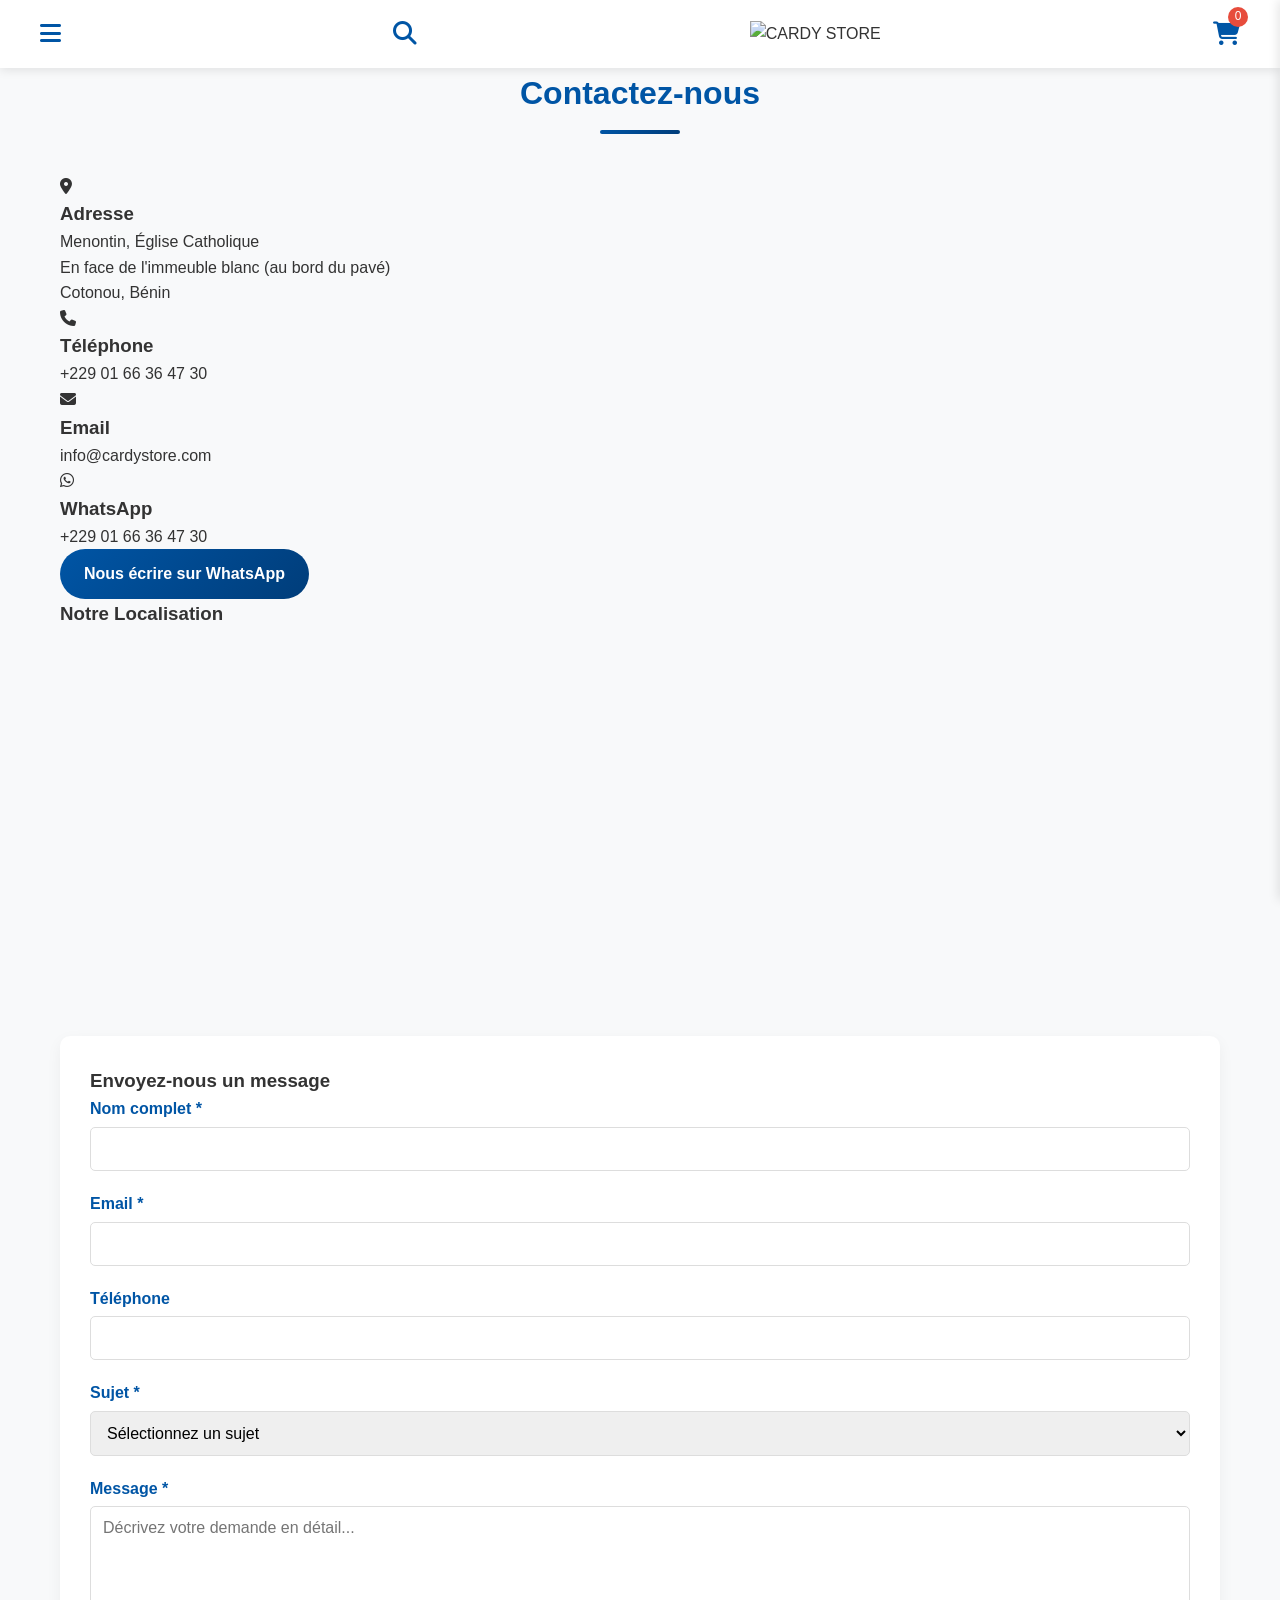
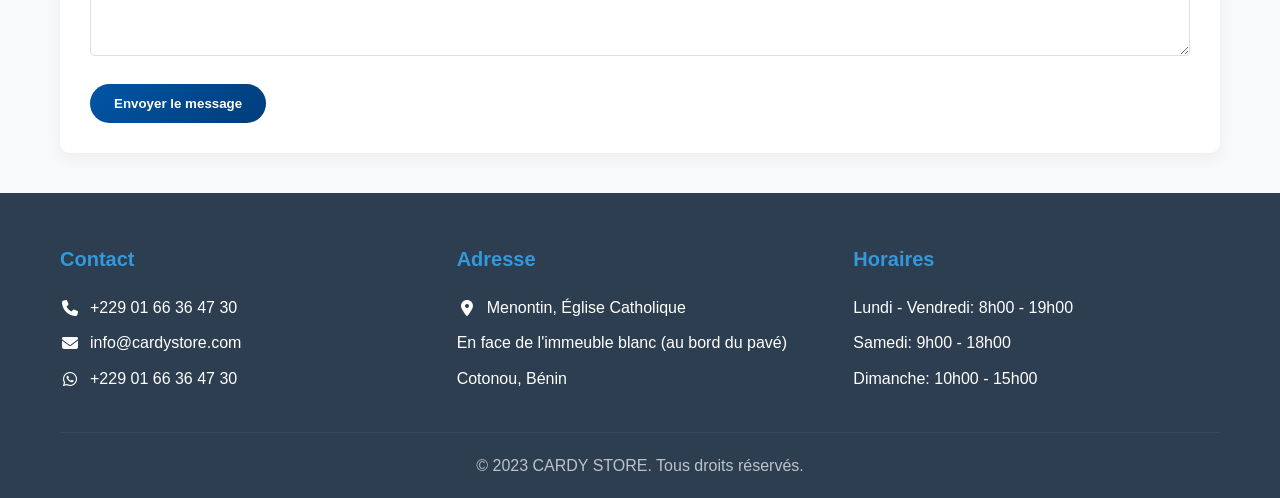
==== contact.html @ 7a83733e "Create contact.html" ====
<!DOCTYPE html>
<html lang="fr">
<head>
    <meta charset="UTF-8">
    <meta name="viewport" content="width=device-width, initial-scale=1.0">
    <title>Contact - CARDY STORE</title>
    <link rel="stylesheet" href="style.css">
    <link rel="stylesheet" href="https://cdnjs.cloudflare.com/ajax/libs/font-awesome/6.4.0/css/all.min.css">
</head>
<body>
    <!-- Header -->
    <header>
        <div class="container header-content">
            <div class="menu-icon">
                <i class="fas fa-bars"></i>
            </div>
            <div class="search-icon">
                <i class="fas fa-search"></i>
            </div>
            <div class="logo">
                <img src="logo_cardystore.png" alt="CARDY STORE">
            </div>
            <div class="cart-icon">
                <i class="fas fa-shopping-cart"></i>
                <span class="cart-count">0</span>
            </div>
        </div>
        
        <!-- Menu déroulant -->
        <nav class="dropdown-menu">
            <a href="index.html"><i class="fas fa-home"></i> Accueil</a>
            <a href="services.html"><i class="fas fa-concierge-bell"></i> Services</a>
            <a href="produits.html"><i class="fas fa-gamepad"></i> Produits</a>
            <a href="contact.html"><i class="fas fa-envelope"></i> Contact</a>
        </nav>
    </header>

    <!-- Contenu Contact -->
    <section class="contact-page">
        <div class="container">
            <h1 class="section-title">Contactez-nous</h1>
            
            <div class="contact-content">
                <div class="contact-info">
                    <div class="info-card">
                        <i class="fas fa-map-marker-alt"></i>
                        <h3>Adresse</h3>
                        <p>Menontin, Église Catholique</p>
                        <p>En face de l'immeuble blanc (au bord du pavé)</p>
                        <p>Cotonou, Bénin</p>
                    </div>
                    
                    <div class="info-card">
                        <i class="fas fa-phone"></i>
                        <h3>Téléphone</h3>
                        <p>+229 01 66 36 47 30</p>
                    </div>
                    
                    <div class="info-card">
                        <i class="fas fa-envelope"></i>
                        <h3>Email</h3>
                        <p>info@cardystore.com</p>
                    </div>
                    
                    <div class="info-card">
                        <i class="fab fa-whatsapp"></i>
                        <h3>WhatsApp</h3>
                        <p>+229 01 66 36 47 30</p>
                        <a href="https://wa.me/2290166364730" class="btn" target="_blank">Nous écrire sur WhatsApp</a>
                    </div>
                </div>

                <!-- Carte Google Maps -->
                <div class="map-container">
                    <h3>Notre Localisation</h3>
                    <div id="map">
                        <!-- Intégration Google Maps -->
                        <iframe 
                            src="https://www.google.com/maps/embed?pb=!1m18!1m12!1m3!1d3970.238389832761!2d2.4204154157586717!3d6.356540295397352!2m3!1f0!2f0!3f0!3m2!1i1024!2i768!4f13.1!3m3!1m2!1s0x1023553d8b8c7c1f%3A0x8c5b5e5e5e5e5e5e!2sMenontin%2C%20Cotonou%2C%20B%C3%A9nin!5e0!3m2!1sfr!2sfr!4v1234567890123!5m2!1sfr!2sfr" 
                            width="100%" 
                            height="400" 
                            style="border:0; border-radius: 10px;" 
                            allowfullscreen="" 
                            loading="lazy" 
                            referrerpolicy="no-referrer-when-downgrade">
                        </iframe>
                    </div>
                </div>

                <!-- Formulaire de contact -->
                <div class="contact-form">
                    <h3>Envoyez-nous un message</h3>
                    <form id="contact-form">
                        <div class="form-group">
                            <label for="name">Nom complet *</label>
                            <input type="text" id="name" required>
                        </div>
                        <div class="form-group">
                            <label for="email">Email *</label>
                            <input type="email" id="email" required>
                        </div>
                        <div class="form-group">
                            <label for="phone">Téléphone</label>
                            <input type="tel" id="phone">
                        </div>
                        <div class="form-group">
                            <label for="subject">Sujet *</label>
                            <select id="subject" required>
                                <option value="">Sélectionnez un sujet</option>
                                <option value="question">Question sur un produit</option>
                                <option value="service">Demande de service</option>
                                <option value="reparation">Demande de réparation</option>
                                <option value="autre">Autre</option>
                            </select>
                        </div>
                        <div class="form-group">
                            <label for="message">Message *</label>
                            <textarea id="message" rows="5" required placeholder="Décrivez votre demande en détail..."></textarea>
                        </div>
                        <button type="submit" class="btn">Envoyer le message</button>
                    </form>
                </div>
            </div>
        </div>
    </section>

    <!-- Footer -->
    <footer>
        <div class="container">
            <div class="footer-content">
                <div class="footer-section">
                    <h3>Contact</h3>
                    <p><i class="fas fa-phone"></i> +229 01 66 36 47 30</p>
                    <p><i class="fas fa-envelope"></i> info@cardystore.com</p>
                    <p><i class="fab fa-whatsapp"></i> +229 01 66 36 47 30</p>
                </div>
                <div class="footer-section">
                    <h3>Adresse</h3>
                    <p><i class="fas fa-map-marker-alt"></i> Menontin, Église Catholique</p>
                    <p>En face de l'immeuble blanc (au bord du pavé)</p>
                    <p>Cotonou, Bénin</p>
                </div>
                <div class="footer-section">
                    <h3>Horaires</h3>
                    <p>Lundi - Vendredi: 8h00 - 19h00</p>
                    <p>Samedi: 9h00 - 18h00</p>
                    <p>Dimanche: 10h00 - 15h00</p>
                </div>
            </div>
            <div class="copyright">
                <p>&copy; 2023 CARDY STORE. Tous droits réservés.</p>
            </div>
        </div>
    </footer>

    <!-- Panier -->
    <div class="cart-overlay"></div>
    <div class="cart-modal">
        <div class="cart-header">
            <h2>Votre Panier</h2>
            <span class="close-cart"><i class="fas fa-times"></i></span>
        </div>
        <div class="cart-items">
            <!-- Les articles du panier seront ajoutés ici -->
        </div>
        <div class="cart-total">
            Total: <span id="cart-total-amount">0</span> FCFA
        </div>
        <button class="btn" id="checkout-button">Payer via WhatsApp</button>
    </div>

    <script src="script.js"></script>
    <script>
        // Formulaire de contact
        document.getElementById('contact-form').addEventListener('submit', function(e) {
            e.preventDefault();
            
            const name = document.getElementById('name').value;
            const email = document.getElementById('email').value;
            const phone = document.getElementById('phone').value;
            const subject = document.getElementById('subject').value;
            const message = document.getElementById('message').value;
            
            const fullMessage = `Nouveau message de contact CARDY STORE:\n\nNom: ${name}\nEmail: ${email}\nTéléphone: ${phone}\nSujet: ${subject}\nMessage: ${message}`;
            const phoneNumber = "+2290166364730";
            const url = `https://wa.me/${phoneNumber}?text=${encodeURIComponent(fullMessage)}`;
            
            window.open(url, '_blank');
            this.reset();
            alert('Votre message a été envoyé avec succès! Nous vous répondrons rapidement.');
        });
    </script>
</body>
</html>
---- style.css ----
/* Styles généraux */
* {
    margin: 0;
    padding: 0;
    box-sizing: border-box;
    font-family: 'Segoe UI', Tahoma, Geneva, Verdana, sans-serif;
}

body {
    background-color: #f8f9fa;
    color: #333;
    line-height: 1.6;
}

a {
    text-decoration: none;
    color: inherit;
}

ul {
    list-style: none;
}

.container {
    max-width: 1200px;
    margin: 0 auto;
    padding: 0 20px;
}

.btn {
    display: inline-block;
    padding: 12px 24px;
    background: linear-gradient(135deg, #0055a5, #003d7a);
    color: white;
    border: none;
    border-radius: 30px;
    cursor: pointer;
    transition: all 0.3s ease;
    font-weight: 600;
    text-align: center;
}

.btn:hover {
    transform: translateY(-2px);
    box-shadow: 0 5px 15px rgba(0, 85, 165, 0.3);
}

.btn-link {
    color: #0055a5;
    font-weight: 600;
    transition: color 0.3s;
}

.btn-link:hover {
    color: #003d7a;
}

.section-title {
    text-align: center;
    margin-bottom: 40px;
    font-size: 32px;
    color: #0055a5;
    position: relative;
}

.section-title::after {
    content: '';
    display: block;
    width: 80px;
    height: 4px;
    background: linear-gradient(135deg, #0055a5, #003d7a);
    margin: 10px auto;
    border-radius: 2px;
}

/* Header */
header {
    background-color: white;
    box-shadow: 0 2px 10px rgba(0, 0, 0, 0.1);
    position: sticky;
    top: 0;
    z-index: 1000;
}

.header-content {
    display: flex;
    justify-content: space-between;
    align-items: center;
    padding: 15px 0;
}

.menu-icon, .search-icon, .cart-icon {
    font-size: 24px;
    cursor: pointer;
    color: #0055a5;
    transition: color 0.3s;
}

.menu-icon:hover, .search-icon:hover, .cart-icon:hover {
    color: #003d7a;
}

.cart-icon {
    position: relative;
}

.cart-count {
    position: absolute;
    top: -8px;
    right: -8px;
    background-color: #e74c3c;
    color: white;
    border-radius: 50%;
    width: 20px;
    height: 20px;
    font-size: 12px;
    display: flex;
    justify-content: center;
    align-items: center;
}

.logo img {
    height: 50px;
}

/* Menu déroulant */
.dropdown-menu {
    position: absolute;
    top: 100%;
    left: 0;
    background-color: white;
    width: 250px;
    box-shadow: 0 5px 15px rgba(0, 0, 0, 0.1);
    display: none;
    z-index: 1001;
    border-radius: 0 0 10px 10px;
    overflow: hidden;
}

.dropdown-menu.active {
    display: block;
}

.dropdown-menu a {
    display: flex;
    align-items: center;
    padding: 15px 20px;
    color: #333;
    border-bottom: 1px solid #eee;
    transition: all 0.3s;
}

.dropdown-menu a i {
    margin-right: 10px;
    width: 20px;
    text-align: center;
}

.dropdown-menu a:hover {
    background-color: #f8f9fa;
    color: #0055a5;
    padding-left: 25px;
}

/* Slider */
.slider {
    position: relative;
    height: 500px;
    overflow: hidden;
    margin-bottom: 60px;
}

.slide {
    position: absolute;
    top: 0;
    left: 0;
    width: 100%;
    height: 100%;
    opacity: 0;
    transition: opacity 1s ease;
}

.slide.active {
    opacity: 1;
}

.slide img {
    width: 100%;
    height: 100%;
    object-fit: cover;
}

.slide-content {
    position: absolute;
    top: 50%;
    left: 10%;
    transform: translateY(-50%);
    color: white;
    text-shadow: 1px 1px 3px rgba(0, 0, 0, 0.7);
    max-width: 500px;
}

.slide-content h2 {
    font-size: 48px;
    margin-bottom: 15px;
}

.slide-content p {
    font-size: 20px;
    margin-bottom: 25px;
}

.slider-nav {
    position: absolute;
    bottom: 20px;
    left: 50%;
    transform: translateX(-50%);
    display: flex;
    gap: 10px;
}

.dot {
    width: 12px;
    height: 12px;
    border-radius: 50%;
    background-color: rgba(255, 255, 255, 0.5);
    cursor: pointer;
    transition: background-color 0.3s;
}

.dot.active {
    background-color: white;
}

/* Produits */
.trending-products {
    padding: 60px 0;
    background-color: white;
}

.products-grid {
    display: grid;
    grid-template-columns: repeat(auto-fill, minmax(280px, 1fr));
    gap: 30px;
}

.product-card {
    background-color: white;
    border-radius: 10px;
    overflow: hidden;
    box-shadow: 0 5px 15px rgba(0, 0, 0, 0.1);
    transition: transform 0.3s, box-shadow 0.3s;
}

.product-card:hover {
    transform: translateY(-10px);
    box-shadow: 0 15px 30px rgba(0, 0, 0, 0.15);
}

.product-image {
    height: 200px;
    overflow: hidden;
}

.product-image img {
    width: 100%;
    height: 100%;
    object-fit: cover;
    transition: transform 0.5s;
}

.product-card:hover .product-image img {
    transform: scale(1.1);
}

.product-info {
    padding: 20px;
    text-align: center;
}

.product-name {
    font-size: 20px;
    margin-bottom: 10px;
    color: #0055a5;
}

.product-price {
    font-size: 22px;
    font-weight: bold;
    color: #e74c3c;
    margin-bottom: 15px;
}

/* Services prévisualisation */
.services-preview {
    padding: 60px 0;
    background-color: #f8f9fa;
}

.services-grid {
    display: grid;
    grid-template-columns: repeat(auto-fit, minmax(300px, 1fr));
    gap: 30px;
}

.service-preview {
    background-color: white;
    padding: 30px;
    border-radius: 10px;
    text-align: center;
    box-shadow: 0 5px 15px rgba(0, 0, 0, 0.05);
    transition: transform 0.3s;
}

.service-preview:hover {
    transform: translateY(-5px);
}

.service-preview i {
    font-size: 50px;
    color: #0055a5;
    margin-bottom: 20px;
}

.service-preview h3 {
    font-size: 22px;
    margin-bottom: 15px;
    color: #0055a5;
}

.service-preview p {
    margin-bottom: 20px;
    color: #666;
}

/* Footer */
footer {
    background-color: #2c3e50;
    color: white;
    padding: 50px 0 20px;
}

.footer-content {
    display: grid;
    grid-template-columns: repeat(auto-fit, minmax(250px, 1fr));
    gap: 30px;
    margin-bottom: 30px;
}

.footer-section h3 {
    font-size: 20px;
    margin-bottom: 20px;
    color: #3498db;
}

.footer-section p {
    margin-bottom: 10px;
    display: flex;
    align-items: center;
}

.footer-section i {
    margin-right: 10px;
    width: 20px;
    text-align: center;
}

.copyright {
    text-align: center;
    padding-top: 20px;
    border-top: 1px solid #34495e;
    color: #bdc3c7;
}

/* Panier */
.cart-overlay {
    position: fixed;
    top: 0;
    left: 0;
    width: 100%;
    height: 100%;
    background-color: rgba(0, 0, 0, 0.5);
    display: none;
    z-index: 1002;
}

.cart-overlay.active {
    display: block;
}

.cart-modal {
    position: fixed;
    top: 0;
    right: -400px;
    width: 400px;
    height: 100%;
    background-color: white;
    box-shadow: -2px 0 10px rgba(0, 0, 0, 0.1);
    transition: right 0.3s;
    z-index: 1003;
    padding: 20px;
    overflow-y: auto;
}

.cart-modal.active {
    right: 0;
}

.cart-header {
    display: flex;
    justify-content: space-between;
    align-items: center;
    margin-bottom: 20px;
    padding-bottom: 15px;
    border-bottom: 1px solid #eee;
}

.cart-header h2 {
    color: #0055a5;
}

.close-cart {
    font-size: 24px;
    cursor: pointer;
    color: #666;
    transition: color 0.3s;
}

.close-cart:hover {
    color: #e74c3c;
}

.cart-items {
    margin-bottom: 20px;
}

.cart-item {
    display: flex;
    margin-bottom: 15px;
    padding-bottom: 15px;
    border-bottom: 1px solid #eee;
}

.cart-item-image {
    width: 80px;
    height: 80px;
    border-radius: 5px;
    overflow: hidden;
    margin-right: 15px;
}

.cart-item-image img {
    width: 100%;
    height: 100%;
    object-fit: cover;
}

.cart-item-details {
    flex: 1;
}

.cart-item-name {
    font-weight: bold;
    margin-bottom: 5px;
}

.cart-item-price {
    color: #e74c3c;
    font-weight: bold;
}

.cart-item-remove {
    color: #e74c3c;
    cursor: pointer;
    align-self: center;
}

.cart-total {
    font-size: 22px;
    font-weight: bold;
    text-align: right;
    margin-bottom: 20px;
    color: #0055a5;
}

#checkout-button {
    width: 100%;
    padding: 15px;
    font-size: 18px;
}

/* Page produit détaillée */
.product-detail-page {
    padding: 40px 0;
}

.product-detail {
    display: flex;
    flex-wrap: wrap;
    gap: 40px;
    margin-bottom: 40px;
}

.product-gallery {
    flex: 1;
    min-width: 300px;
}

.product-main-image {
    width: 100%;
    height: 400px;
    border-radius: 10px;
    overflow: hidden;
    margin-bottom: 15px;
    box-shadow: 0 5px 15px rgba(0, 0, 0, 0.1);
}

.product-main-image img {
    width: 100%;
    height: 100%;
    object-fit: cover;
}

.product-thumbnails {
    display: flex;
    gap: 10px;
}

.product-thumbnail {
    width: 80px;
    height: 80px;
    border-radius: 5px;
    overflow: hidden;
    cursor: pointer;
    border: 2px solid transparent;
    transition: border-color 0.3s;
}

.product-thumbnail.active {
    border-color: #0055a5;
}

.product-thumbnail img {
    width: 100%;
    height: 100%;
    object-fit: cover;
}

.product-info-detail {
    flex: 1;
    min-width: 300px;
}

.product-info-detail h1 {
    font-size: 32px;
    margin-bottom: 15px;
    color: #0055a5;
}

.product-info-detail .product-price {
    font-size: 28px;
    font-weight: bold;
    color: #e74c3c;
    margin-bottom: 20px;
}

.product-description {
    margin: 20px 0;
    line-height: 1.8;
    font-size: 16px;
}

.product-features {
    margin: 20px 0;
}

.product-features h3 {
    margin-bottom: 10px;
    color: #0055a5;
}

.product-features ul {
    list-style-type: disc;
    padding-left: 20px;
}

.product-features li {
    margin-bottom: 5px;
}

.back-button {
    display: inline-block;
    margin-bottom: 20px;
    color: #0055a5;
    font-weight: 600;
}

.back-button i {
    margin-right: 5px;
}

/* Page Services */
.services-page {
    padding: 40px 0;
}

.services-list {
    display: grid;
    grid-template-columns: repeat(auto-fill, minmax(350px, 1fr));
    gap: 30px;
    margin-bottom: 40px;
}

.service-card {
    background-color: white;
    padding: 30px;
    border-radius: 10px;
    box-shadow: 0 5px 15px rgba(0, 0, 0, 0.05);
    transition: transform 0.3s;
}

.service-card:hover {
    transform: translateY(-5px);
}

.service-title {
    font-size: 24px;
    margin-bottom: 15px;
    color: #0055a5;
    display: flex;
    align-items: center;
}

.service-title i {
    margin-right: 10px;
    font-size: 28px;
}

.service-price {
    font-size: 20px;
    font-weight: bold;
    color: #e74c3c;
    margin-bottom: 15px;
}

.service-description {
    margin-bottom: 20px;
    line-height: 1.6;
}

/* Formulaire de contact */
.contact-form {
    background-color: white;
    padding: 30px;
    border-radius: 10px;
    box-shadow: 0 5px 15px rgba(0, 0, 0, 0.05);
    margin-bottom: 40px;
}

.form-group {
    margin-bottom: 20px;
}

.form-group label {
    display: block;
    margin-bottom: 5px;
    font-weight: bold;
    color: #0055a5;
}

.form-group input,
.form-group textarea,
.form-group select {
    width: 100%;
    padding: 12px;
    border: 1px solid #ddd;
    border-radius: 5px;
    font-size: 16px;
}

.form-group textarea {
    min-height: 150px;
    resize: vertical;
}

/* Page Produits */
.products-page {
    padding: 40px 0;
}

.search-bar {
    margin-bottom: 30px;
    display: flex;
}

.search-bar input {
    flex: 1;
    padding: 12px 20px;
    border: 1px solid #ddd;
    border-radius: 30px 0 0 30px;
    font-size: 16px;
}

.search-bar button {
    padding: 12px 20px;
    background: linear-gradient(135deg, #0055a5, #003d7a);
    color: white;
    border: none;
    border-radius: 0 30px 30px 0;
    cursor: pointer;
}

/* Responsive */
@media (max-width: 768px) {
    .slider {
        height: 300px;
    }
    
    .slide-content h2 {
        font-size: 32px;
    }
    
    .slide-content p {
        font-size: 16px;
    }
    
    .cart-modal {
        width: 100%;
        right: -100%;
    }
    
    .product-detail {
        flex-direction: column;
    }
    
    .header-content {
        padding: 10px 0;
    }
    
    .logo img {
        height: 40px;
    }
}
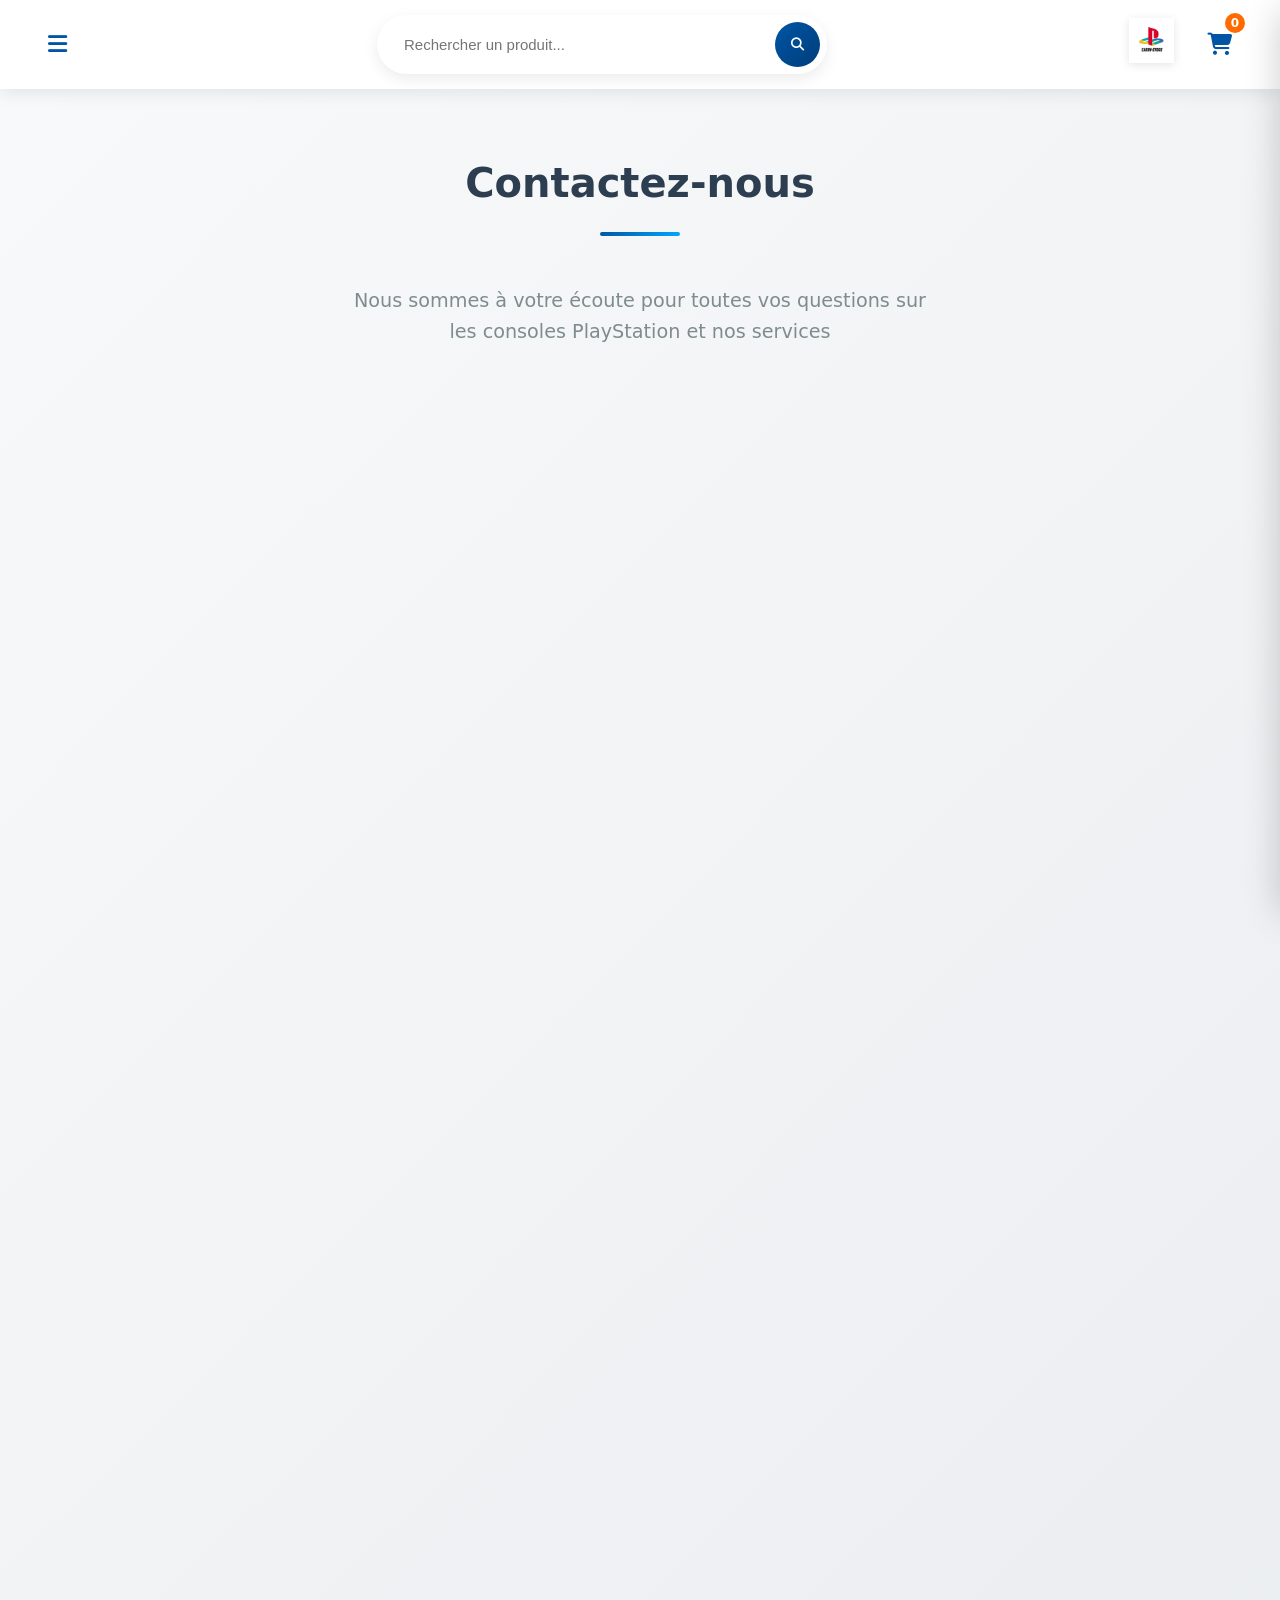
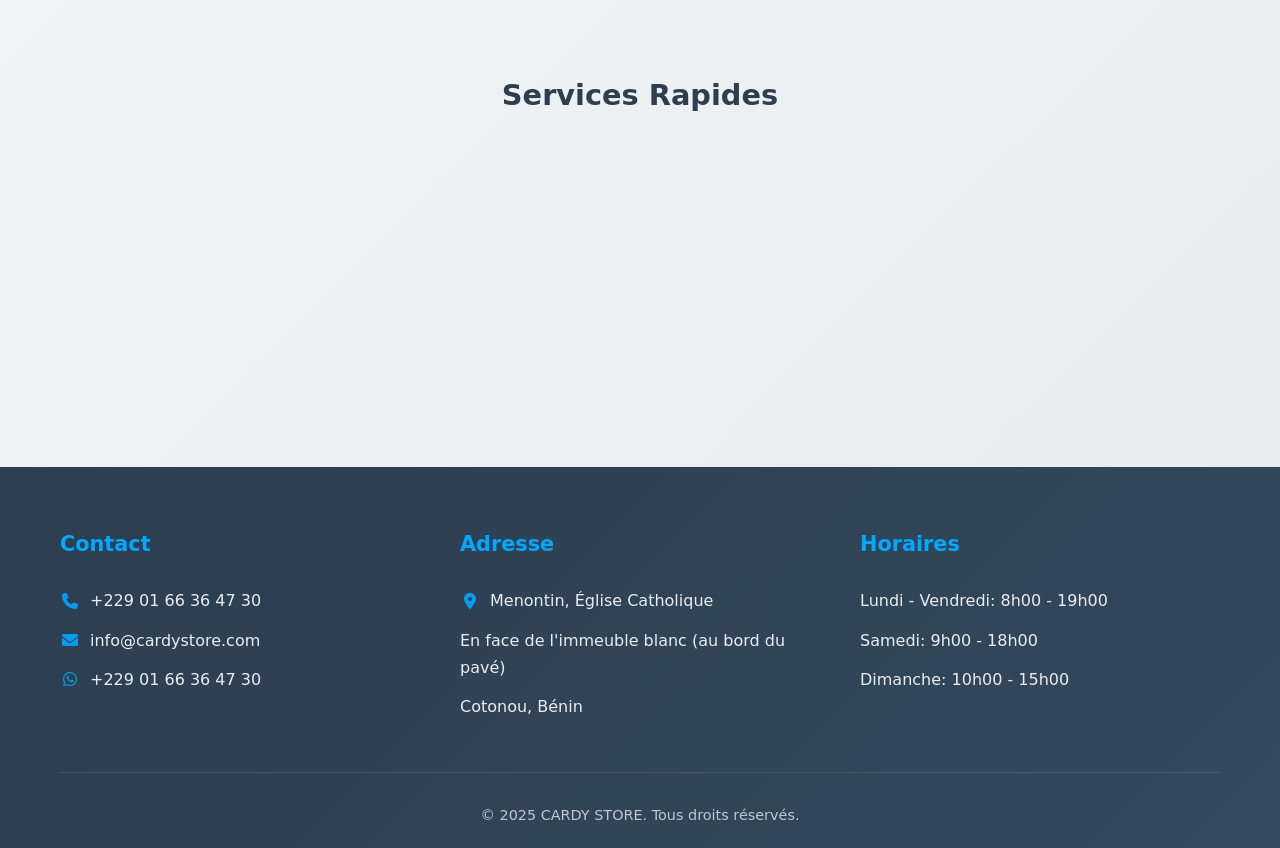
==== commit b8b6a65e: "Update contact.html" ====
--- a/contact.html
+++ b/contact.html
@@ -14,12 +14,20 @@
             <div class="menu-icon">
                 <i class="fas fa-bars"></i>
             </div>
-            <div class="search-icon">
-                <i class="fas fa-search"></i>
-            </div>
+            
+            <div class="search-container">
+                <div class="search-bar">
+                    <input type="text" id="search-input" placeholder="Rechercher un produit...">
+                    <button type="button" id="search-button">
+                        <i class="fas fa-search"></i>
+                    </button>
+                </div>
+            </div>
+            
             <div class="logo">
                 <img src="logo_cardystore.png" alt="CARDY STORE">
             </div>
+            
             <div class="cart-icon">
                 <i class="fas fa-shopping-cart"></i>
                 <span class="cart-count">0</span>
@@ -35,90 +43,205 @@
         </nav>
     </header>
 
-    <!-- Contenu Contact -->
+    <!-- Contenu Contact Optimisé -->
     <section class="contact-page">
         <div class="container">
-            <h1 class="section-title">Contactez-nous</h1>
-            
-            <div class="contact-content">
-                <div class="contact-info">
-                    <div class="info-card">
-                        <i class="fas fa-map-marker-alt"></i>
-                        <h3>Adresse</h3>
-                        <p>Menontin, Église Catholique</p>
-                        <p>En face de l'immeuble blanc (au bord du pavé)</p>
-                        <p>Cotonou, Bénin</p>
-                    </div>
-                    
-                    <div class="info-card">
-                        <i class="fas fa-phone"></i>
-                        <h3>Téléphone</h3>
-                        <p>+229 01 66 36 47 30</p>
-                    </div>
-                    
-                    <div class="info-card">
-                        <i class="fas fa-envelope"></i>
-                        <h3>Email</h3>
-                        <p>info@cardystore.com</p>
-                    </div>
-                    
-                    <div class="info-card">
-                        <i class="fab fa-whatsapp"></i>
-                        <h3>WhatsApp</h3>
-                        <p>+229 01 66 36 47 30</p>
-                        <a href="https://wa.me/2290166364730" class="btn" target="_blank">Nous écrire sur WhatsApp</a>
-                    </div>
-                </div>
-
-                <!-- Carte Google Maps -->
-                <div class="map-container">
-                    <h3>Notre Localisation</h3>
-                    <div id="map">
-                        <!-- Intégration Google Maps -->
-                        <iframe 
-                            src="https://www.google.com/maps/embed?pb=!1m18!1m12!1m3!1d3970.238389832761!2d2.4204154157586717!3d6.356540295397352!2m3!1f0!2f0!3f0!3m2!1i1024!2i768!4f13.1!3m3!1m2!1s0x1023553d8b8c7c1f%3A0x8c5b5e5e5e5e5e5e!2sMenontin%2C%20Cotonou%2C%20B%C3%A9nin!5e0!3m2!1sfr!2sfr!4v1234567890123!5m2!1sfr!2sfr" 
-                            width="100%" 
-                            height="400" 
-                            style="border:0; border-radius: 10px;" 
-                            allowfullscreen="" 
-                            loading="lazy" 
-                            referrerpolicy="no-referrer-when-downgrade">
-                        </iframe>
-                    </div>
-                </div>
-
-                <!-- Formulaire de contact -->
-                <div class="contact-form">
-                    <h3>Envoyez-nous un message</h3>
-                    <form id="contact-form">
-                        <div class="form-group">
-                            <label for="name">Nom complet *</label>
-                            <input type="text" id="name" required>
-                        </div>
-                        <div class="form-group">
-                            <label for="email">Email *</label>
-                            <input type="email" id="email" required>
-                        </div>
-                        <div class="form-group">
-                            <label for="phone">Téléphone</label>
-                            <input type="tel" id="phone">
-                        </div>
-                        <div class="form-group">
-                            <label for="subject">Sujet *</label>
-                            <select id="subject" required>
-                                <option value="">Sélectionnez un sujet</option>
-                                <option value="question">Question sur un produit</option>
-                                <option value="service">Demande de service</option>
-                                <option value="reparation">Demande de réparation</option>
-                                <option value="autre">Autre</option>
-                            </select>
-                        </div>
-                        <div class="form-group">
-                            <label for="message">Message *</label>
-                            <textarea id="message" rows="5" required placeholder="Décrivez votre demande en détail..."></textarea>
-                        </div>
-                        <button type="submit" class="btn">Envoyer le message</button>
-                    </form>
+            <div class="contact-header">
+                <h1 class="section-title">Contactez-nous</h1>
+                <p class="contact-subtitle">Nous sommes à votre écoute pour toutes vos questions sur les consoles PlayStation et nos services</p>
+            </div>
+            
+            <div class="contact-grid">
+                <!-- Informations de contact -->
+                <div class="contact-info-section">
+                    <div class="contact-info-card">
+                        <h2><i class="fas fa-map-marker-alt"></i> Notre Adresse</h2>
+                        <div class="info-content">
+                            <div class="info-item">
+                                <i class="fas fa-store"></i>
+                                <div>
+                                    <h4>Boutique CARDY STORE</h4>
+                                    <p>Menontin, Église Catholique</p>
+                                    <p>En face de l'immeuble blanc (au bord du pavé)</p>
+                                    <p>Cotonou, Bénin</p>
+                                </div>
+                            </div>
+                        </div>
+                    </div>
+
+                    <div class="contact-info-card">
+                        <h2><i class="fas fa-phone"></i> Nous Contacter</h2>
+                        <div class="info-content">
+                            <div class="info-item">
+                                <i class="fas fa-mobile-alt"></i>
+                                <div>
+                                    <h4>Téléphone</h4>
+                                    <p>+229 01 66 36 47 30</p>
+                                    <a href="tel:+2290166364730" class="contact-link">Appeler maintenant</a>
+                                </div>
+                            </div>
+                            <div class="info-item">
+                                <i class="fas fa-envelope"></i>
+                                <div>
+                                    <h4>Email</h4>
+                                    <p>info@cardystore.com</p>
+                                    <a href="mailto:info@cardystore.com" class="contact-link">Envoyer un email</a>
+                                </div>
+                            </div>
+                        </div>
+                    </div>
+
+                    <div class="contact-info-card">
+                        <h2><i class="fab fa-whatsapp"></i> WhatsApp Business</h2>
+                        <div class="info-content">
+                            <div class="info-item">
+                                <i class="fab fa-whatsapp"></i>
+                                <div>
+                                    <h4>Support Instantané</h4>
+                                    <p>+229 01 66 36 47 30</p>
+                                    <a href="https://wa.me/2290166364730" class="btn btn-whatsapp" target="_blank">
+                                        <i class="fab fa-whatsapp"></i> Discuter sur WhatsApp
+                                    </a>
+                                </div>
+                            </div>
+                        </div>
+                    </div>
+
+                    <div class="contact-info-card">
+                        <h2><i class="fas fa-clock"></i> Horaires d'Ouverture</h2>
+                        <div class="info-content">
+                            <div class="schedule-item">
+                                <span class="day">Lundi - Vendredi</span>
+                                <span class="hours">8h00 - 19h00</span>
+                            </div>
+                            <div class="schedule-item">
+                                <span class="day">Samedi</span>
+                                <span class="hours">9h00 - 18h00</span>
+                            </div>
+                            <div class="schedule-item">
+                                <span class="day">Dimanche</span>
+                                <span class="hours">10h00 - 15h00</span>
+                            </div>
+                        </div>
+                    </div>
+                </div>
+
+                <!-- Carte et Formulaire -->
+                <div class="contact-form-section">
+                    <!-- Carte Google Maps -->
+                    <div class="map-card">
+                        <h3><i class="fas fa-map"></i> Localisation sur la Carte</h3>
+                        <div class="map-container">
+                            <iframe 
+                                src="https://www.google.com/maps/embed?pb=!1m18!1m12!1m3!1d3970.238389832761!2d2.4204154157586717!3d6.356540295397352!2m3!1f0!2f0!3f0!3m2!1i1024!2i768!4f13.1!3m3!1m2!1s0x1023553d8b8c7c1f%3A0x8c5b5e5e5e5e5e5e!2sMenontin%2C%20Cotonou%2C%20B%C3%A9nin!5e0!3m2!1sfr!2sfr!4v1234567890123!5m2!1sfr!2sfr" 
+                                width="100%" 
+                                height="300" 
+                                style="border:0; border-radius: 10px;" 
+                                allowfullscreen="" 
+                                loading="lazy" 
+                                referrerpolicy="no-referrer-when-downgrade">
+                            </iframe>
+                            <div class="map-actions">
+                                <a href="https://maps.google.com/maps?q=Menontin,+Cotonou,+Bénin" class="btn" target="_blank">
+                                    <i class="fas fa-directions"></i> Itinéraire
+                                </a>
+                            </div>
+                        </div>
+                    </div>
+
+                    <!-- Formulaire de contact -->
+                    <div class="form-card">
+                        <h3><i class="fas fa-paper-plane"></i> Envoyez-nous un Message</h3>
+                        <form id="contact-form" class="contact-form">
+                            <div class="form-row">
+                                <div class="form-group">
+                                    <label for="name">
+                                        <i class="fas fa-user"></i> Nom complet *
+                                    </label>
+                                    <input type="text" id="name" required>
+                                </div>
+                                <div class="form-group">
+                                    <label for="email">
+                                        <i class="fas fa-envelope"></i> Email *
+                                    </label>
+                                    <input type="email" id="email" required>
+                                </div>
+                            </div>
+                            
+                            <div class="form-row">
+                                <div class="form-group">
+                                    <label for="phone">
+                                        <i class="fas fa-phone"></i> Téléphone
+                                    </label>
+                                    <input type="tel" id="phone">
+                                </div>
+                                <div class="form-group">
+                                    <label for="subject">
+                                        <i class="fas fa-tag"></i> Sujet *
+                                    </label>
+                                    <select id="subject" required>
+                                        <option value="">Sélectionnez un sujet</option>
+                                        <option value="question">Question sur un produit</option>
+                                        <option value="service">Demande de service</option>
+                                        <option value="reparation">Demande de réparation</option>
+                                        <option value="partenariat">Partenariat</option>
+                                        <option value="autre">Autre</option>
+                                    </select>
+                                </div>
+                            </div>
+
+                            <div class="form-group">
+                                <label for="message">
+                                    <i class="fas fa-comment"></i> Message *
+                                </label>
+                                <textarea id="message" rows="6" required 
+                                          placeholder="Décrivez votre demande en détail..."></textarea>
+                                <div class="char-count">
+                                    <span id="char-counter">0</span> caractères
+                                </div>
+                            </div>
+
+                            <div class="form-actions">
+                                <button type="submit" class="btn btn-primary">
+                                    <i class="fas fa-paper-plane"></i> Envoyer le Message
+                                </button>
+                                <button type="button" class="btn btn-secondary" id="whatsapp-direct">
+                                    <i class="fab fa-whatsapp"></i> WhatsApp Direct
+                                </button>
+                            </div>
+                        </form>
+                    </div>
+                </div>
+            </div>
+
+            <!-- Section Services Rapides -->
+            <div class="quick-services">
+                <h3>Services Rapides</h3>
+                <div class="services-grid">
+                    <div class="quick-service-card">
+                        <i class="fas fa-tools"></i>
+                        <h4>Réparation Express</h4>
+                        <p>Diagnostic gratuit de votre console</p>
+                        <a href="services.html" class="service-link">Découvrir</a>
+                    </div>
+                    <div class="quick-service-card">
+                        <i class="fas fa-gamepad"></i>
+                        <h4>Installation Jeux</h4>
+                        <p>PS4/PS5 - Large choix disponible</p>
+                        <a href="services.html" class="service-link">Découvrir</a>
+                    </div>
+                    <div class="quick-service-card">
+                        <i class="fas fa-shipping-fast"></i>
+                        <h4>Livraison Express</h4>
+                        <p>Service de livraison disponible</p>
+                        <a href="services.html" class="service-link">Découvrir</a>
+                    </div>
+                    <div class="quick-service-card">
+                        <i class="fas fa-headset"></i>
+                        <h4>Support Technique</h4>
+                        <p>Assistance 7j/7 par nos experts</p>
+                        <a href="services.html" class="service-link">Découvrir</a>
+                    </div>
                 </div>
             </div>
         </div>
@@ -148,7 +271,7 @@
                 </div>
             </div>
             <div class="copyright">
-                <p>&copy; 2023 CARDY STORE. Tous droits réservés.</p>
+                <p>&copy; 2025 CARDY STORE. Tous droits réservés.</p>
             </div>
         </div>
     </footer>
@@ -171,23 +294,86 @@
 
     <script src="script.js"></script>
     <script>
-        // Formulaire de contact
-        document.getElementById('contact-form').addEventListener('submit', function(e) {
-            e.preventDefault();
-            
-            const name = document.getElementById('name').value;
-            const email = document.getElementById('email').value;
-            const phone = document.getElementById('phone').value;
-            const subject = document.getElementById('subject').value;
-            const message = document.getElementById('message').value;
-            
-            const fullMessage = `Nouveau message de contact CARDY STORE:\n\nNom: ${name}\nEmail: ${email}\nTéléphone: ${phone}\nSujet: ${subject}\nMessage: ${message}`;
-            const phoneNumber = "+2290166364730";
-            const url = `https://wa.me/${phoneNumber}?text=${encodeURIComponent(fullMessage)}`;
-            
-            window.open(url, '_blank');
-            this.reset();
-            alert('Votre message a été envoyé avec succès! Nous vous répondrons rapidement.');
+        // Script spécifique à la page contact
+        document.addEventListener('DOMContentLoaded', function() {
+            // Compteur de caractères pour le message
+            const messageTextarea = document.getElementById('message');
+            const charCounter = document.getElementById('char-counter');
+            
+            if (messageTextarea && charCounter) {
+                messageTextarea.addEventListener('input', function() {
+                    charCounter.textContent = this.value.length;
+                });
+            }
+
+            // Formulaire de contact
+            const contactForm = document.getElementById('contact-form');
+            if (contactForm) {
+                contactForm.addEventListener('submit', function(e) {
+                    e.preventDefault();
+                    
+                    const name = document.getElementById('name').value;
+                    const email = document.getElementById('email').value;
+                    const phone = document.getElementById('phone').value;
+                    const subject = document.getElementById('subject').value;
+                    const message = document.getElementById('message').value;
+                    
+                    const fullMessage = `📧 Nouveau message de contact CARDY STORE:\n\n` +
+                                      `👤 Nom: ${name}\n` +
+                                      `📧 Email: ${email}\n` +
+                                      `📞 Téléphone: ${phone || 'Non renseigné'}\n` +
+                                      `🏷️ Sujet: ${subject}\n\n` +
+                                      `💬 Message:\n${message}`;
+                    
+                    const phoneNumber = "+2290166364730";
+                    const url = `https://wa.me/${phoneNumber}?text=${encodeURIComponent(fullMessage)}`;
+                    
+                    window.open(url, '_blank');
+                    
+                    // Feedback visuel
+                    const submitBtn = contactForm.querySelector('button[type="submit"]');
+                    const originalText = submitBtn.innerHTML;
+                    submitBtn.innerHTML = '<i class="fas fa-check"></i> Message Envoyé!';
+                    submitBtn.style.background = 'linear-gradient(135deg, #27ae60, #2ecc71)';
+                    
+                    setTimeout(() => {
+                        contactForm.reset();
+                        charCounter.textContent = '0';
+                        submitBtn.innerHTML = originalText;
+                        submitBtn.style.background = '';
+                    }, 2000);
+                });
+            }
+
+            // Bouton WhatsApp direct
+            const whatsappBtn = document.getElementById('whatsapp-direct');
+            if (whatsappBtn) {
+                whatsappBtn.addEventListener('click', function() {
+                    const phoneNumber = "+2290166364730";
+                    const url = `https://wa.me/${phoneNumber}`;
+                    window.open(url, '_blank');
+                });
+            }
+
+            // Animation des cartes au scroll
+            const observerOptions = {
+                threshold: 0.1,
+                rootMargin: '0px 0px -50px 0px'
+            };
+
+            const observer = new IntersectionObserver((entries) => {
+                entries.forEach(entry => {
+                    if (entry.isIntersecting) {
+                        entry.target.classList.add('reveal-active');
+                    }
+                });
+            }, observerOptions);
+
+            // Observer les éléments à animer
+            document.querySelectorAll('.contact-info-card, .form-card, .map-card, .quick-service-card').forEach(el => {
+                el.classList.add('reveal');
+                observer.observe(el);
+            });
         });
     </script>
 </body>
--- a/style.css
+++ b/style.css
@@ -1,20 +1,38 @@
-/* Styles généraux */
+/* Styles généraux améliorés */
+:root {
+    --primary-color: #0055a5;
+    --primary-dark: #003d7a;
+    --secondary-color: #ff6b00;
+    --accent-color: #00a8ff;
+    --text-dark: #2c3e50;
+    --text-light: #7f8c8d;
+    --background-light: #f8f9fa;
+    --background-white: #ffffff;
+    --shadow-light: 0 5px 15px rgba(0, 0, 0, 0.08);
+    --shadow-medium: 0 8px 25px rgba(0, 0, 0, 0.15);
+    --shadow-hover: 0 12px 35px rgba(0, 0, 0, 0.2);
+    --border-radius: 12px;
+    --transition: all 0.3s cubic-bezier(0.25, 0.8, 0.25, 1);
+}
+
 * {
     margin: 0;
     padding: 0;
     box-sizing: border-box;
-    font-family: 'Segoe UI', Tahoma, Geneva, Verdana, sans-serif;
 }
 
 body {
-    background-color: #f8f9fa;
-    color: #333;
-    line-height: 1.6;
+    font-family: 'Segoe UI', system-ui, -apple-system, sans-serif;
+    background: linear-gradient(135deg, #f8f9fa 0%, #e9ecef 100%);
+    color: var(--text-dark);
+    line-height: 1.7;
+    font-weight: 400;
 }
 
 a {
     text-decoration: none;
     color: inherit;
+    transition: var(--transition);
 }
 
 ul {
@@ -27,77 +45,93 @@
     padding: 0 20px;
 }
 
+/* Boutons améliorés */
 .btn {
-    display: inline-block;
-    padding: 12px 24px;
-    background: linear-gradient(135deg, #0055a5, #003d7a);
+    display: inline-flex;
+    align-items: center;
+    gap: 8px;
+    padding: 14px 28px;
+    background: linear-gradient(135deg, var(--primary-color), var(--primary-dark));
     color: white;
     border: none;
-    border-radius: 30px;
+    border-radius: var(--border-radius);
     cursor: pointer;
-    transition: all 0.3s ease;
+    transition: var(--transition);
     font-weight: 600;
+    font-size: 15px;
     text-align: center;
+    position: relative;
+    overflow: hidden;
+}
+
+.btn::before {
+    content: '';
+    position: absolute;
+    top: 0;
+    left: -100%;
+    width: 100%;
+    height: 100%;
+    background: linear-gradient(90deg, transparent, rgba(255,255,255,0.2), transparent);
+    transition: left 0.5s;
+}
+
+.btn:hover::before {
+    left: 100%;
 }
 
 .btn:hover {
     transform: translateY(-2px);
-    box-shadow: 0 5px 15px rgba(0, 85, 165, 0.3);
-}
-
-.btn-link {
-    color: #0055a5;
-    font-weight: 600;
-    transition: color 0.3s;
-}
-
-.btn-link:hover {
-    color: #003d7a;
-}
-
-.section-title {
-    text-align: center;
-    margin-bottom: 40px;
-    font-size: 32px;
-    color: #0055a5;
-    position: relative;
-}
-
-.section-title::after {
-    content: '';
-    display: block;
-    width: 80px;
-    height: 4px;
-    background: linear-gradient(135deg, #0055a5, #003d7a);
-    margin: 10px auto;
-    border-radius: 2px;
-}
-
-/* Header */
+    box-shadow: var(--shadow-hover);
+    background: linear-gradient(135deg, var(--primary-dark), var(--primary-color));
+}
+
+.btn-secondary {
+    background: linear-gradient(135deg, var(--secondary-color), #e55a00);
+}
+
+.btn-secondary:hover {
+    background: linear-gradient(135deg, #e55a00, var(--secondary-color));
+}
+
+.btn-whatsapp {
+    background: linear-gradient(135deg, #25D366, #128C7E);
+}
+
+.btn-whatsapp:hover {
+    background: linear-gradient(135deg, #128C7E, #25D366);
+}
+
+/* Header professionnel */
 header {
-    background-color: white;
-    box-shadow: 0 2px 10px rgba(0, 0, 0, 0.1);
+    background: var(--background-white);
+    box-shadow: var(--shadow-light);
     position: sticky;
     top: 0;
     z-index: 1000;
+    backdrop-filter: blur(10px);
+    background: rgba(255, 255, 255, 0.95);
 }
 
 .header-content {
-    display: flex;
-    justify-content: space-between;
+    display: grid;
+    grid-template-columns: auto 1fr auto auto;
     align-items: center;
+    gap: 25px;
     padding: 15px 0;
 }
 
-.menu-icon, .search-icon, .cart-icon {
-    font-size: 24px;
+.menu-icon, .cart-icon {
+    font-size: 22px;
     cursor: pointer;
-    color: #0055a5;
-    transition: color 0.3s;
-}
-
-.menu-icon:hover, .search-icon:hover, .cart-icon:hover {
-    color: #003d7a;
+    color: var(--primary-color);
+    transition: var(--transition);
+    padding: 8px;
+    border-radius: 8px;
+}
+
+.menu-icon:hover, .cart-icon:hover {
+    background: rgba(0, 85, 165, 0.1);
+    transform: scale(1.1);
 }
 
 .cart-icon {
@@ -106,9 +140,9 @@
 
 .cart-count {
     position: absolute;
-    top: -8px;
-    right: -8px;
-    background-color: #e74c3c;
+    top: -5px;
+    right: -5px;
+    background: var(--secondary-color);
     color: white;
     border-radius: 50%;
     width: 20px;
@@ -117,24 +151,94 @@
     display: flex;
     justify-content: center;
     align-items: center;
+    font-weight: bold;
+    animation: pulse 2s infinite;
+}
+
+@keyframes pulse {
+    0% { transform: scale(1); }
+    50% { transform: scale(1.1); }
+    100% { transform: scale(1); }
+}
+
+/* Barre de recherche professionnelle */
+.search-container {
+    justify-self: center;
+    width: 100%;
+    max-width: 450px;
+}
+
+.search-bar {
+    display: flex;
+    background: var(--background-white);
+    border-radius: 30px;
+    padding: 5px;
+    box-shadow: var(--shadow-light);
+    border: 2px solid transparent;
+    transition: var(--transition);
+}
+
+.search-bar:focus-within {
+    border-color: var(--primary-color);
+    box-shadow: var(--shadow-medium);
+}
+
+.search-bar input {
+    flex: 1;
+    border: none;
+    padding: 12px 20px;
+    border-radius: 30px;
+    outline: none;
+    font-size: 15px;
+    background: transparent;
+}
+
+.search-bar button {
+    background: linear-gradient(135deg, var(--primary-color), var(--primary-dark));
+    border: none;
+    border-radius: 50%;
+    width: 45px;
+    height: 45px;
+    color: white;
+    cursor: pointer;
+    display: flex;
+    align-items: center;
+    justify-content: center;
+    transition: var(--transition);
+}
+
+.search-bar button:hover {
+    transform: rotate(15deg) scale(1.1);
 }
 
 .logo img {
-    height: 50px;
-}
-
-/* Menu déroulant */
+    height: 45px;
+    transition: var(--transition);
+    filter: drop-shadow(0 2px 4px rgba(0,0,0,0.1));
+}
+
+.logo:hover img {
+    transform: scale(1.05);
+}
+
+/* Menu déroulant amélioré */
 .dropdown-menu {
     position: absolute;
     top: 100%;
     left: 0;
-    background-color: white;
-    width: 250px;
-    box-shadow: 0 5px 15px rgba(0, 0, 0, 0.1);
+    background: var(--background-white);
+    width: 280px;
+    box-shadow: var(--shadow-medium);
     display: none;
     z-index: 1001;
-    border-radius: 0 0 10px 10px;
+    border-radius: 0 0 var(--border-radius) var(--border-radius);
     overflow: hidden;
+    animation: slideDown 0.3s ease;
+}
+
+@keyframes slideDown {
+    from { opacity: 0; transform: translateY(-10px); }
+    to { opacity: 1; transform: translateY(0); }
 }
 
 .dropdown-menu.active {
@@ -144,30 +248,34 @@
 .dropdown-menu a {
     display: flex;
     align-items: center;
-    padding: 15px 20px;
-    color: #333;
-    border-bottom: 1px solid #eee;
-    transition: all 0.3s;
+    gap: 12px;
+    padding: 16px 24px;
+    color: var(--text-dark);
+    border-bottom: 1px solid #f1f2f6;
+    transition: var(--transition);
+    font-weight: 500;
 }
 
 .dropdown-menu a i {
-    margin-right: 10px;
     width: 20px;
     text-align: center;
+    color: var(--primary-color);
 }
 
 .dropdown-menu a:hover {
-    background-color: #f8f9fa;
-    color: #0055a5;
-    padding-left: 25px;
-}
-
-/* Slider */
+    background: linear-gradient(135deg, #f8f9fa, #e9ecef);
+    color: var(--primary-color);
+    padding-left: 30px;
+    transform: translateX(5px);
+}
+
+/* Slider professionnel */
 .slider {
     position: relative;
-    height: 500px;
+    height: 600px;
     overflow: hidden;
-    margin-bottom: 60px;
+    margin-bottom: 80px;
+    border-radius: 0 0 var(--border-radius) var(--border-radius);
 }
 
 .slide {
@@ -177,7 +285,7 @@
     width: 100%;
     height: 100%;
     opacity: 0;
-    transition: opacity 1s ease;
+    transition: opacity 1.2s cubic-bezier(0.25, 0.46, 0.45, 0.94);
 }
 
 .slide.active {
@@ -188,6 +296,7 @@
     width: 100%;
     height: 100%;
     object-fit: cover;
+    filter: brightness(0.8);
 }
 
 .slide-content {
@@ -196,77 +305,149 @@
     left: 10%;
     transform: translateY(-50%);
     color: white;
-    text-shadow: 1px 1px 3px rgba(0, 0, 0, 0.7);
     max-width: 500px;
+    text-shadow: 2px 2px 4px rgba(0, 0, 0, 0.5);
 }
 
 .slide-content h2 {
-    font-size: 48px;
-    margin-bottom: 15px;
+    font-size: 3.5rem;
+    margin-bottom: 20px;
+    font-weight: 700;
+    line-height: 1.2;
+    animation: fadeInUp 1s ease;
 }
 
 .slide-content p {
-    font-size: 20px;
-    margin-bottom: 25px;
+    font-size: 1.3rem;
+    margin-bottom: 30px;
+    opacity: 0.9;
+    animation: fadeInUp 1s ease 0.2s both;
+}
+
+.slide-content .btn {
+    animation: fadeInUp 1s ease 0.4s both;
+}
+
+@keyframes fadeInUp {
+    from {
+        opacity: 0;
+        transform: translateY(30px);
+    }
+    to {
+        opacity: 1;
+        transform: translateY(0);
+    }
 }
 
 .slider-nav {
     position: absolute;
-    bottom: 20px;
+    bottom: 30px;
     left: 50%;
     transform: translateX(-50%);
     display: flex;
-    gap: 10px;
+    gap: 12px;
 }
 
 .dot {
-    width: 12px;
-    height: 12px;
+    width: 14px;
+    height: 14px;
     border-radius: 50%;
-    background-color: rgba(255, 255, 255, 0.5);
+    background: rgba(255, 255, 255, 0.5);
     cursor: pointer;
-    transition: background-color 0.3s;
+    transition: var(--transition);
+    border: 2px solid transparent;
 }
 
 .dot.active {
-    background-color: white;
-}
-
-/* Produits */
+    background: white;
+    transform: scale(1.2);
+    border-color: var(--primary-color);
+}
+
+.dot:hover {
+    background: white;
+    transform: scale(1.1);
+}
+
+/* Sections améliorées */
+.section-title {
+    text-align: center;
+    margin-bottom: 50px;
+    font-size: 2.5rem;
+    color: var(--text-dark);
+    position: relative;
+    font-weight: 700;
+}
+
+.section-title::after {
+    content: '';
+    display: block;
+    width: 80px;
+    height: 4px;
+    background: linear-gradient(135deg, var(--primary-color), var(--accent-color));
+    margin: 15px auto;
+    border-radius: 2px;
+    animation: widthGrow 1s ease;
+}
+
+@keyframes widthGrow {
+    from { width: 0; }
+    to { width: 80px; }
+}
+
+/* Produits professionnels */
 .trending-products {
-    padding: 60px 0;
-    background-color: white;
+    padding: 80px 0;
+    background: var(--background-white);
 }
 
 .products-grid {
     display: grid;
-    grid-template-columns: repeat(auto-fill, minmax(280px, 1fr));
+    grid-template-columns: repeat(auto-fit, minmax(300px, 1fr));
     gap: 30px;
 }
 
 .product-card {
-    background-color: white;
-    border-radius: 10px;
+    background: var(--background-white);
+    border-radius: var(--border-radius);
     overflow: hidden;
-    box-shadow: 0 5px 15px rgba(0, 0, 0, 0.1);
-    transition: transform 0.3s, box-shadow 0.3s;
+    box-shadow: var(--shadow-light);
+    transition: var(--transition);
+    position: relative;
+}
+
+.product-card::before {
+    content: '';
+    position: absolute;
+    top: 0;
+    left: 0;
+    width: 100%;
+    height: 4px;
+    background: linear-gradient(135deg, var(--primary-color), var(--accent-color));
+    transform: scaleX(0);
+    transition: var(--transition);
+}
+
+.product-card:hover::before {
+    transform: scaleX(1);
 }
 
 .product-card:hover {
     transform: translateY(-10px);
-    box-shadow: 0 15px 30px rgba(0, 0, 0, 0.15);
+    box-shadow: var(--shadow-hover);
 }
 
 .product-image {
-    height: 200px;
+    height: 220px;
     overflow: hidden;
+    position: relative;
 }
 
 .product-image img {
     width: 100%;
     height: 100%;
     object-fit: cover;
-    transition: transform 0.5s;
+    transition: var(--transition);
 }
 
 .product-card:hover .product-image img {
@@ -274,132 +455,161 @@
 }
 
 .product-info {
-    padding: 20px;
+    padding: 25px;
     text-align: center;
 }
 
 .product-name {
-    font-size: 20px;
+    font-size: 1.3rem;
     margin-bottom: 10px;
-    color: #0055a5;
+    color: var(--text-dark);
+    font-weight: 600;
+}
+
+.product-description {
+    color: var(--text-light);
+    margin-bottom: 15px;
+    font-size: 0.95rem;
+    line-height: 1.5;
 }
 
 .product-price {
-    font-size: 22px;
-    font-weight: bold;
-    color: #e74c3c;
-    margin-bottom: 15px;
-}
-
-/* Services prévisualisation */
+    font-size: 1.5rem;
+    font-weight: 700;
+    color: var(--secondary-color);
+    margin-bottom: 20px;
+}
+
+/* Services professionnels */
 .services-preview {
-    padding: 60px 0;
-    background-color: #f8f9fa;
+    padding: 80px 0;
+    background: linear-gradient(135deg, #f8f9fa 0%, #e9ecef 100%);
 }
 
 .services-grid {
     display: grid;
-    grid-template-columns: repeat(auto-fit, minmax(300px, 1fr));
+    grid-template-columns: repeat(auto-fit, minmax(320px, 1fr));
     gap: 30px;
 }
 
 .service-preview {
-    background-color: white;
-    padding: 30px;
-    border-radius: 10px;
+    background: var(--background-white);
+    padding: 40px 30px;
+    border-radius: var(--border-radius);
     text-align: center;
-    box-shadow: 0 5px 15px rgba(0, 0, 0, 0.05);
-    transition: transform 0.3s;
+    box-shadow: var(--shadow-light);
+    transition: var(--transition);
+    border-left: 4px solid transparent;
 }
 
 .service-preview:hover {
     transform: translateY(-5px);
+    box-shadow: var(--shadow-hover);
+    border-left-color: var(--primary-color);
 }
 
 .service-preview i {
-    font-size: 50px;
-    color: #0055a5;
+    font-size: 3rem;
+    color: var(--primary-color);
     margin-bottom: 20px;
+    background: linear-gradient(135deg, var(--primary-color), var(--accent-color));
+    -webkit-background-clip: text;
+    -webkit-text-fill-color: transparent;
 }
 
 .service-preview h3 {
-    font-size: 22px;
+    font-size: 1.4rem;
     margin-bottom: 15px;
-    color: #0055a5;
+    color: var(--text-dark);
+    font-weight: 600;
 }
 
 .service-preview p {
     margin-bottom: 20px;
-    color: #666;
-}
-
-/* Footer */
+    color: var(--text-light);
+    line-height: 1.6;
+}
+
+/* Footer professionnel */
 footer {
-    background-color: #2c3e50;
+    background: linear-gradient(135deg, #2c3e50, #34495e);
     color: white;
-    padding: 50px 0 20px;
+    padding: 60px 0 20px;
 }
 
 .footer-content {
     display: grid;
-    grid-template-columns: repeat(auto-fit, minmax(250px, 1fr));
-    gap: 30px;
-    margin-bottom: 30px;
+    grid-template-columns: repeat(auto-fit, minmax(280px, 1fr));
+    gap: 40px;
+    margin-bottom: 40px;
 }
 
 .footer-section h3 {
-    font-size: 20px;
-    margin-bottom: 20px;
-    color: #3498db;
+    font-size: 1.3rem;
+    margin-bottom: 25px;
+    color: var(--accent-color);
+    font-weight: 600;
 }
 
 .footer-section p {
-    margin-bottom: 10px;
+    margin-bottom: 12px;
     display: flex;
     align-items: center;
+    gap: 10px;
+    opacity: 0.9;
 }
 
 .footer-section i {
-    margin-right: 10px;
     width: 20px;
     text-align: center;
+    color: var(--accent-color);
 }
 
 .copyright {
     text-align: center;
-    padding-top: 20px;
-    border-top: 1px solid #34495e;
-    color: #bdc3c7;
-}
-
-/* Panier */
+    padding-top: 30px;
+    border-top: 1px solid rgba(255, 255, 255, 0.1);
+    color: rgba(255, 255, 255, 0.7);
+    font-size: 0.9rem;
+}
+
+/* Panier amélioré */
 .cart-overlay {
     position: fixed;
     top: 0;
     left: 0;
     width: 100%;
     height: 100%;
-    background-color: rgba(0, 0, 0, 0.5);
+    background: rgba(0, 0, 0, 0.7);
     display: none;
     z-index: 1002;
+    backdrop-filter: blur(5px);
 }
 
 .cart-overlay.active {
     display: block;
+    animation: fadeIn 0.3s ease;
+}
+
+@keyframes fadeIn {
+    from { opacity: 0; }
+    to { opacity: 1; }
 }
 
 .cart-modal {
     position: fixed;
     top: 0;
-    right: -400px;
-    width: 400px;
+    right: -450px;
+    width: 450px;
     height: 100%;
-    background-color: white;
-    box-shadow: -2px 0 10px rgba(0, 0, 0, 0.1);
-    transition: right 0.3s;
+    background: var(--background-white);
+    box-shadow: var(--shadow-hover);
+    transition: right 0.4s cubic-bezier(0.25, 0.46, 0.45, 0.94);
     z-index: 1003;
-    padding: 20px;
+    padding: 25px;
     overflow-y: auto;
+    display: flex;
+    flex-direction: column;
 }
 
 .cart-modal.active {
@@ -410,43 +620,60 @@
     display: flex;
     justify-content: space-between;
     align-items: center;
-    margin-bottom: 20px;
-    padding-bottom: 15px;
-    border-bottom: 1px solid #eee;
+    margin-bottom: 25px;
+    padding-bottom: 20px;
+    border-bottom: 2px solid #f1f2f6;
 }
 
 .cart-header h2 {
-    color: #0055a5;
+    color: var(--primary-color);
+    font-weight: 700;
 }
 
 .close-cart {
     font-size: 24px;
     cursor: pointer;
-    color: #666;
-    transition: color 0.3s;
+    color: var(--text-light);
+    transition: var(--transition);
+    padding: 5px;
 }
 
 .close-cart:hover {
-    color: #e74c3c;
+    color: var(--secondary-color);
+    transform: rotate(90deg);
 }
 
 .cart-items {
+    flex: 1;
+    margin-bottom: 25px;
+}
+
+.cart-item {
+    display: flex;
     margin-bottom: 20px;
-}
-
-.cart-item {
-    display: flex;
-    margin-bottom: 15px;
-    padding-bottom: 15px;
-    border-bottom: 1px solid #eee;
+    padding-bottom: 20px;
+    border-bottom: 1px solid #f1f2f6;
+    animation: slideInRight 0.3s ease;
+}
+
+@keyframes slideInRight {
+    from {
+        opacity: 0;
+        transform: translateX(20px);
+    }
+    to {
+        opacity: 1;
+        transform: translateX(0);
+    }
 }
 
 .cart-item-image {
     width: 80px;
     height: 80px;
-    border-radius: 5px;
+    border-radius: 8px;
     overflow: hidden;
     margin-right: 15px;
+    flex-shrink: 0;
 }
 
 .cart-item-image img {
@@ -460,268 +687,85 @@
 }
 
 .cart-item-name {
-    font-weight: bold;
+    font-weight: 600;
     margin-bottom: 5px;
+    color: var(--text-dark);
 }
 
 .cart-item-price {
-    color: #e74c3c;
-    font-weight: bold;
+    color: var(--secondary-color);
+    font-weight: 700;
 }
 
 .cart-item-remove {
     color: #e74c3c;
     cursor: pointer;
     align-self: center;
+    transition: var(--transition);
+    padding: 5px;
+}
+
+.cart-item-remove:hover {
+    transform: scale(1.2);
 }
 
 .cart-total {
-    font-size: 22px;
-    font-weight: bold;
+    font-size: 1.4rem;
+    font-weight: 700;
     text-align: right;
-    margin-bottom: 20px;
-    color: #0055a5;
+    margin-bottom: 25px;
+    color: var(--primary-color);
+    padding-top: 20px;
+    border-top: 2px solid #f1f2f6;
 }
 
 #checkout-button {
     width: 100%;
-    padding: 15px;
-    font-size: 18px;
-}
-
-/* Page produit détaillée */
-.product-detail-page {
-    padding: 40px 0;
-}
-
-.product-detail {
-    display: flex;
-    flex-wrap: wrap;
-    gap: 40px;
-    margin-bottom: 40px;
-}
-
-.product-gallery {
-    flex: 1;
-    min-width: 300px;
-}
-
-.product-main-image {
-    width: 100%;
-    height: 400px;
-    border-radius: 10px;
-    overflow: hidden;
-    margin-bottom: 15px;
-    box-shadow: 0 5px 15px rgba(0, 0, 0, 0.1);
-}
-
-.product-main-image img {
-    width: 100%;
-    height: 100%;
-    object-fit: cover;
-}
-
-.product-thumbnails {
-    display: flex;
-    gap: 10px;
-}
-
-.product-thumbnail {
-    width: 80px;
-    height: 80px;
-    border-radius: 5px;
-    overflow: hidden;
-    cursor: pointer;
-    border: 2px solid transparent;
-    transition: border-color 0.3s;
-}
-
-.product-thumbnail.active {
-    border-color: #0055a5;
-}
-
-.product-thumbnail img {
-    width: 100%;
-    height: 100%;
-    object-fit: cover;
-}
-
-.product-info-detail {
-    flex: 1;
-    min-width: 300px;
-}
-
-.product-info-detail h1 {
-    font-size: 32px;
-    margin-bottom: 15px;
-    color: #0055a5;
-}
-
-.product-info-detail .product-price {
-    font-size: 28px;
-    font-weight: bold;
-    color: #e74c3c;
-    margin-bottom: 20px;
-}
-
-.product-description {
-    margin: 20px 0;
-    line-height: 1.8;
-    font-size: 16px;
-}
-
-.product-features {
-    margin: 20px 0;
-}
-
-.product-features h3 {
-    margin-bottom: 10px;
-    color: #0055a5;
-}
-
-.product-features ul {
-    list-style-type: disc;
-    padding-left: 20px;
-}
-
-.product-features li {
-    margin-bottom: 5px;
-}
-
-.back-button {
-    display: inline-block;
-    margin-bottom: 20px;
-    color: #0055a5;
+    padding: 16px;
+    font-size: 1.1rem;
     font-weight: 600;
 }
 
-.back-button i {
-    margin-right: 5px;
-}
-
-/* Page Services */
-.services-page {
-    padding: 40px 0;
-}
-
-.services-list {
-    display: grid;
-    grid-template-columns: repeat(auto-fill, minmax(350px, 1fr));
-    gap: 30px;
-    margin-bottom: 40px;
-}
-
-.service-card {
-    background-color: white;
-    padding: 30px;
-    border-radius: 10px;
-    box-shadow: 0 5px 15px rgba(0, 0, 0, 0.05);
-    transition: transform 0.3s;
-}
-
-.service-card:hover {
-    transform: translateY(-5px);
-}
-
-.service-title {
-    font-size: 24px;
-    margin-bottom: 15px;
-    color: #0055a5;
-    display: flex;
-    align-items: center;
-}
-
-.service-title i {
-    margin-right: 10px;
-    font-size: 28px;
-}
-
-.service-price {
-    font-size: 20px;
-    font-weight: bold;
-    color: #e74c3c;
-    margin-bottom: 15px;
-}
-
-.service-description {
-    margin-bottom: 20px;
-    line-height: 1.6;
-}
-
-/* Formulaire de contact */
-.contact-form {
-    background-color: white;
-    padding: 30px;
-    border-radius: 10px;
-    box-shadow: 0 5px 15px rgba(0, 0, 0, 0.05);
-    margin-bottom: 40px;
-}
-
-.form-group {
-    margin-bottom: 20px;
-}
-
-.form-group label {
-    display: block;
-    margin-bottom: 5px;
-    font-weight: bold;
-    color: #0055a5;
-}
-
-.form-group input,
-.form-group textarea,
-.form-group select {
-    width: 100%;
-    padding: 12px;
-    border: 1px solid #ddd;
-    border-radius: 5px;
-    font-size: 16px;
-}
-
-.form-group textarea {
-    min-height: 150px;
-    resize: vertical;
-}
-
-/* Page Produits */
-.products-page {
-    padding: 40px 0;
-}
-
-.search-bar {
-    margin-bottom: 30px;
-    display: flex;
-}
-
-.search-bar input {
-    flex: 1;
-    padding: 12px 20px;
-    border: 1px solid #ddd;
-    border-radius: 30px 0 0 30px;
-    font-size: 16px;
-}
-
-.search-bar button {
-    padding: 12px 20px;
-    background: linear-gradient(135deg, #0055a5, #003d7a);
-    color: white;
-    border: none;
-    border-radius: 0 30px 30px 0;
-    cursor: pointer;
-}
-
-/* Responsive */
+/* Responsive design amélioré */
 @media (max-width: 768px) {
+    .header-content {
+        grid-template-columns: auto 1fr auto;
+        gap: 15px;
+    }
+    
+    .search-container {
+        order: 3;
+        grid-column: 1 / -1;
+        margin-top: 15px;
+    }
+    
+    .logo {
+        order: 2;
+        justify-self: center;
+    }
+    
+    .menu-icon {
+        order: 1;
+    }
+    
+    .cart-icon {
+        order: 4;
+    }
+    
     .slider {
-        height: 300px;
+        height: 400px;
     }
     
     .slide-content h2 {
-        font-size: 32px;
+        font-size: 2rem;
     }
     
     .slide-content p {
-        font-size: 16px;
+        font-size: 1rem;
+    }
+    
+    .section-title {
+        font-size: 2rem;
     }
     
     .cart-modal {
@@ -729,15 +773,450 @@
         right: -100%;
     }
     
-    .product-detail {
+    .products-grid {
+        grid-template-columns: 1fr;
+    }
+}
+
+@media (max-width: 480px) {
+    .container {
+        padding: 0 15px;
+    }
+    
+    .slide-content {
+        left: 5%;
+        right: 5%;
+    }
+    
+    .slide-content h2 {
+        font-size: 1.8rem;
+    }
+    
+    .btn {
+        padding: 12px 24px;
+        font-size: 14px;
+    }
+}
+
+/* Effets de scroll */
+.reveal {
+    opacity: 0;
+    transform: translateY(30px);
+    transition: all 0.6s ease;
+}
+
+.reveal.active {
+    opacity: 1;
+    transform: translateY(0);
+}
+
+/* Loading states */
+.loading {
+    position: relative;
+    overflow: hidden;
+}
+
+.loading::after {
+    content: '';
+    position: absolute;
+    top: 0;
+    left: -100%;
+    width: 100%;
+    height: 100%;
+    background: linear-gradient(90deg, transparent, rgba(255,255,255,0.4), transparent);
+    animation: loading 1.5s infinite;
+}
+
+@keyframes loading {
+    0% { left: -100%; }
+    100% { left: 100%; }
+}
+/* Styles spécifiques pour la page contact */
+.contact-page {
+    padding: 60px 0;
+    background: linear-gradient(135deg, #f8f9fa 0%, #e9ecef 100%);
+    min-height: 100vh;
+}
+
+.contact-header {
+    text-align: center;
+    margin-bottom: 60px;
+}
+
+.contact-subtitle {
+    font-size: 1.2rem;
+    color: var(--text-light);
+    max-width: 600px;
+    margin: 0 auto;
+    line-height: 1.6;
+}
+
+.contact-grid {
+    display: grid;
+    grid-template-columns: 1fr 1.2fr;
+    gap: 40px;
+    margin-bottom: 60px;
+}
+
+/* Cartes d'information de contact */
+.contact-info-section {
+    display: flex;
+    flex-direction: column;
+    gap: 25px;
+}
+
+.contact-info-card {
+    background: var(--background-white);
+    padding: 30px;
+    border-radius: var(--border-radius);
+    box-shadow: var(--shadow-light);
+    transition: var(--transition);
+    border-left: 4px solid var(--primary-color);
+}
+
+.contact-info-card:hover {
+    transform: translateY(-5px);
+    box-shadow: var(--shadow-medium);
+}
+
+.contact-info-card h2 {
+    color: var(--primary-color);
+    margin-bottom: 20px;
+    font-size: 1.3rem;
+    display: flex;
+    align-items: center;
+    gap: 10px;
+}
+
+.contact-info-card h2 i {
+    font-size: 1.2em;
+}
+
+.info-content {
+    display: flex;
+    flex-direction: column;
+    gap: 20px;
+}
+
+.info-item {
+    display: flex;
+    align-items: flex-start;
+    gap: 15px;
+}
+
+.info-item i {
+    color: var(--primary-color);
+    font-size: 1.2rem;
+    margin-top: 2px;
+    background: rgba(0, 85, 165, 0.1);
+    padding: 10px;
+    border-radius: 8px;
+}
+
+.info-item h4 {
+    color: var(--text-dark);
+    margin-bottom: 5px;
+    font-weight: 600;
+}
+
+.info-item p {
+    color: var(--text-light);
+    margin-bottom: 8px;
+}
+
+.contact-link {
+    color: var(--primary-color);
+    font-weight: 500;
+    font-size: 0.9rem;
+    transition: var(--transition);
+}
+
+.contact-link:hover {
+    color: var(--primary-dark);
+    text-decoration: underline;
+}
+
+/* Horaires */
+.schedule-item {
+    display: flex;
+    justify-content: space-between;
+    align-items: center;
+    padding: 10px 0;
+    border-bottom: 1px solid #f1f2f6;
+}
+
+.schedule-item:last-child {
+    border-bottom: none;
+}
+
+.schedule-item .day {
+    font-weight: 500;
+    color: var(--text-dark);
+}
+
+.schedule-item .hours {
+    color: var(--secondary-color);
+    font-weight: 600;
+}
+
+/* Section formulaire et carte */
+.contact-form-section {
+    display: flex;
+    flex-direction: column;
+    gap: 30px;
+}
+
+.map-card, .form-card {
+    background: var(--background-white);
+    padding: 30px;
+    border-radius: var(--border-radius);
+    box-shadow: var(--shadow-light);
+    transition: var(--transition);
+}
+
+.map-card:hover, .form-card:hover {
+    transform: translateY(-3px);
+    box-shadow: var(--shadow-medium);
+}
+
+.map-card h3, .form-card h3 {
+    color: var(--primary-color);
+    margin-bottom: 20px;
+    font-size: 1.3rem;
+    display: flex;
+    align-items: center;
+    gap: 10px;
+}
+
+.map-container {
+    position: relative;
+}
+
+.map-actions {
+    margin-top: 15px;
+    text-align: center;
+}
+
+/* Formulaire amélioré */
+.contact-form {
+    display: flex;
+    flex-direction: column;
+    gap: 20px;
+}
+
+.form-row {
+    display: grid;
+    grid-template-columns: 1fr 1fr;
+    gap: 20px;
+}
+
+.form-group {
+    display: flex;
+    flex-direction: column;
+}
+
+.form-group label {
+    display: flex;
+    align-items: center;
+    gap: 8px;
+    margin-bottom: 8px;
+    font-weight: 600;
+    color: var(--text-dark);
+}
+
+.form-group label i {
+    color: var(--primary-color);
+    width: 16px;
+}
+
+.form-group input,
+.form-group select,
+.form-group textarea {
+    padding: 12px 15px;
+    border: 2px solid #e9ecef;
+    border-radius: 8px;
+    font-size: 15px;
+    transition: var(--transition);
+    background: var(--background-white);
+}
+
+.form-group input:focus,
+.form-group select:focus,
+.form-group textarea:focus {
+    outline: none;
+    border-color: var(--primary-color);
+    box-shadow: 0 0 0 3px rgba(0, 85, 165, 0.1);
+}
+
+.form-group textarea {
+    resize: vertical;
+    min-height: 120px;
+    font-family: inherit;
+}
+
+.char-count {
+    text-align: right;
+    font-size: 0.8rem;
+    color: var(--text-light);
+    margin-top: 5px;
+}
+
+.form-actions {
+    display: flex;
+    gap: 15px;
+    margin-top: 10px;
+}
+
+.form-actions .btn {
+    flex: 1;
+}
+
+/* Services rapides */
+.quick-services {
+    margin-top: 60px;
+}
+
+.quick-services h3 {
+    text-align: center;
+    margin-bottom: 40px;
+    color: var(--text-dark);
+    font-size: 1.8rem;
+}
+
+.services-grid {
+    display: grid;
+    grid-template-columns: repeat(auto-fit, minmax(250px, 1fr));
+    gap: 25px;
+}
+
+.quick-service-card {
+    background: var(--background-white);
+    padding: 30px 25px;
+    border-radius: var(--border-radius);
+    text-align: center;
+    box-shadow: var(--shadow-light);
+    transition: var(--transition);
+    border-top: 4px solid transparent;
+}
+
+.quick-service-card:hover {
+    transform: translateY(-5px);
+    box-shadow: var(--shadow-medium);
+    border-top-color: var(--primary-color);
+}
+
+.quick-service-card i {
+    font-size: 2.5rem;
+    color: var(--primary-color);
+    margin-bottom: 15px;
+    background: linear-gradient(135deg, var(--primary-color), var(--accent-color));
+    -webkit-background-clip: text;
+    -webkit-text-fill-color: transparent;
+}
+
+.quick-service-card h4 {
+    color: var(--text-dark);
+    margin-bottom: 10px;
+    font-weight: 600;
+}
+
+.quick-service-card p {
+    color: var(--text-light);
+    margin-bottom: 15px;
+    font-size: 0.9rem;
+}
+
+.service-link {
+    color: var(--primary-color);
+    font-weight: 500;
+    font-size: 0.9rem;
+    transition: var(--transition);
+}
+
+.service-link:hover {
+    color: var(--primary-dark);
+}
+
+/* Responsive pour la page contact */
+@media (max-width: 968px) {
+    .contact-grid {
+        grid-template-columns: 1fr;
+        gap: 30px;
+    }
+    
+    .form-row {
+        grid-template-columns: 1fr;
+        gap: 15px;
+    }
+}
+
+@media (max-width: 768px) {
+    .contact-page {
+        padding: 40px 0;
+    }
+    
+    .contact-header {
+        margin-bottom: 40px;
+    }
+    
+    .contact-info-card,
+    .map-card,
+    .form-card {
+        padding: 25px 20px;
+    }
+    
+    .form-actions {
         flex-direction: column;
     }
     
-    .header-content {
-        padding: 10px 0;
-    }
-    
-    .logo img {
-        height: 40px;
-    }
-}+    .services-grid {
+        grid-template-columns: 1fr;
+    }
+}
+
+@media (max-width: 480px) {
+    .contact-info-card h2,
+    .map-card h3,
+    .form-card h3 {
+        font-size: 1.1rem;
+    }
+    
+    .info-item {
+        flex-direction: column;
+        text-align: center;
+    }
+    
+    .info-item i {
+        align-self: center;
+    }
+}
+
+/* Animations spécifiques */
+@keyframes slideInUp {
+    from {
+        opacity: 0;
+        transform: translateY(30px);
+    }
+    to {
+        opacity: 1;
+        transform: translateY(0);
+    }
+}
+
+.contact-info-card,
+.map-card,
+.form-card,
+.quick-service-card {
+    animation: slideInUp 0.6s ease;
+}
+
+.contact-info-card:nth-child(1) { animation-delay: 0.1s; }
+.contact-info-card:nth-child(2) { animation-delay: 0.2s; }
+.contact-info-card:nth-child(3) { animation-delay: 0.3s; }
+.contact-info-card:nth-child(4) { animation-delay: 0.4s; }
+.map-card { animation-delay: 0.2s; }
+.form-card { animation-delay: 0.3s; }
+.quick-service-card:nth-child(1) { animation-delay: 0.1s; }
+.quick-service-card:nth-child(2) { animation-delay: 0.2s; }
+.quick-service-card:nth-child(3) { animation-delay: 0.3s; }
+.quick-service-card:nth-child(4) { animation-delay: 0.4s; }
